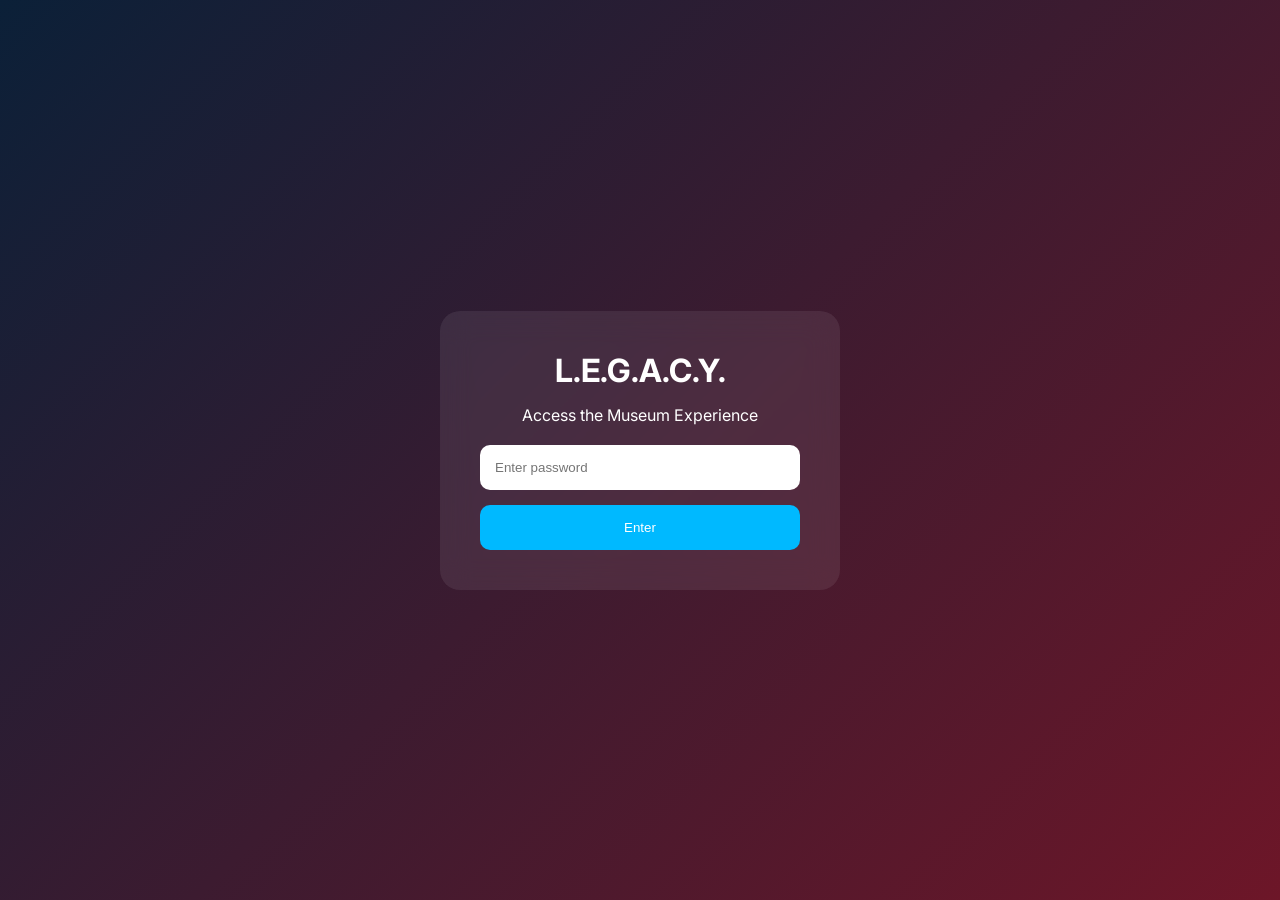
==== index.html @ 5bb91586 "Add files via upload" ====
<!DOCTYPE html>
<html lang="en">

<head>
    <meta charset="UTF-8">
    <meta name="viewport" content="width=device-width, initial-scale=1.0">

    <title>L.E.G.A.C.Y.</title>

    <link rel="stylesheet" href="style.css">

    <link rel="preconnect" href="https://fonts.googleapis.com">
    <link href="https://fonts.googleapis.com/css2?family=Inter:wght@300;400;600;700&display=swap" rel="stylesheet">
</head>

<body>

<div id="password-screen">

    <div class="login-box">

        <h1>L.E.G.A.C.Y.</h1>

        <p>Access the Museum Experience</p>

        <input
            type="password"
            id="password"
            placeholder="Enter password">

        <button onclick="login()">
            Enter
        </button>

        <p id="error"></p>

    </div>

</div>

<div id="site-content" class="hidden">

    <section class="hero">

        <div class="hero-content">

            <h1>L.E.G.A.C.Y.</h1>

            <h2>
                Where the Future Meets its Roots
            </h2>

            <p class="subtitle">
                Have you ever wondered why we do what we do?
            </p>

            <p class="description">
                The L.E.G.A.C.Y. Museum does not exhibit machines.
                It exhibits choices. Every innovation tells a story
                about the future we wanted to create.
            </p>

            <div class="cards">

                <div class="card">
                    <h3>Experience the Journey</h3>
                    <p>
                        Travel through the eras where innovation
                        transformed history.
                    </p>
                </div>

                <div class="card">
                    <h3>Discover the Threads</h3>
                    <p>
                        Connect historical craftsmanship with
                        modern technology.
                    </p>
                </div>

                <div class="card">
                    <h3>Leave Your Legacy</h3>
                    <p>
                        Contribute your vision to the future archive.
                    </p>
                </div>

            </div>

            <div class="cta-area">

                <h3>
                    30,000 Years of Innovation
                </h3>

                <button class="cta-button">
                    Book Your Visit
                </button>

            </div>

        </div>

    </section>

</div>

<script src="script.js"></script>

</body>
</html>
---- style.css ----
*{
    margin:0;
    padding:0;
    box-sizing:border-box;
}

body{
    font-family:'Inter',sans-serif;
    background:#111;
}

.hidden{
    display:none;
}

#password-screen{
    height:100vh;

    display:flex;
    justify-content:center;
    align-items:center;

    background:
    linear-gradient(
    135deg,
    #0b2038,
    #6d1628);
}

.login-box{

    width:400px;

    background:rgba(255,255,255,0.08);

    backdrop-filter:blur(15px);

    border-radius:20px;

    padding:40px;

    text-align:center;

    color:white;
}

.login-box h1{
    margin-bottom:15px;
}

.login-box input{

    width:100%;

    margin-top:20px;

    padding:15px;

    border:none;

    border-radius:10px;
}

.login-box button{

    width:100%;

    margin-top:15px;

    padding:15px;

    border:none;

    border-radius:10px;

    background:#00b9ff;

    color:white;

    cursor:pointer;
}

.hero{

    min-height:100vh;

    background:
    linear-gradient(
    135deg,
    #0a2238,
    #9a2323);

    display:flex;
    justify-content:center;
    align-items:center;

    color:white;
}

.hero-content{

    width:90%;
    max-width:1200px;

    text-align:center;
}

.hero h1{

    font-size:5rem;
    margin-bottom:20px;
}

.hero h2{

    color:#7dd7ff;
    margin-bottom:25px;
}

.subtitle{

    font-size:1.5rem;
    margin-bottom:25px;
}

.description{

    max-width:800px;
    margin:auto;

    opacity:.9;

    line-height:1.7;

    margin-bottom:50px;
}

.cards{

    display:grid;

    grid-template-columns:
    repeat(auto-fit,minmax(280px,1fr));

    gap:20px;

    margin-bottom:60px;
}

.card{

    background:rgba(255,255,255,.1);

    backdrop-filter:blur(12px);

    border-radius:16px;

    padding:25px;

    transition:.3s;
}

.card:hover{

    transform:translateY(-8px);

    background:rgba(255,255,255,.15);
}

.cta-button{

    margin-top:20px;

    padding:18px 50px;

    border:none;

    border-radius:14px;

    font-size:1.1rem;

    background:#00c3ff;

    color:white;

    cursor:pointer;
}
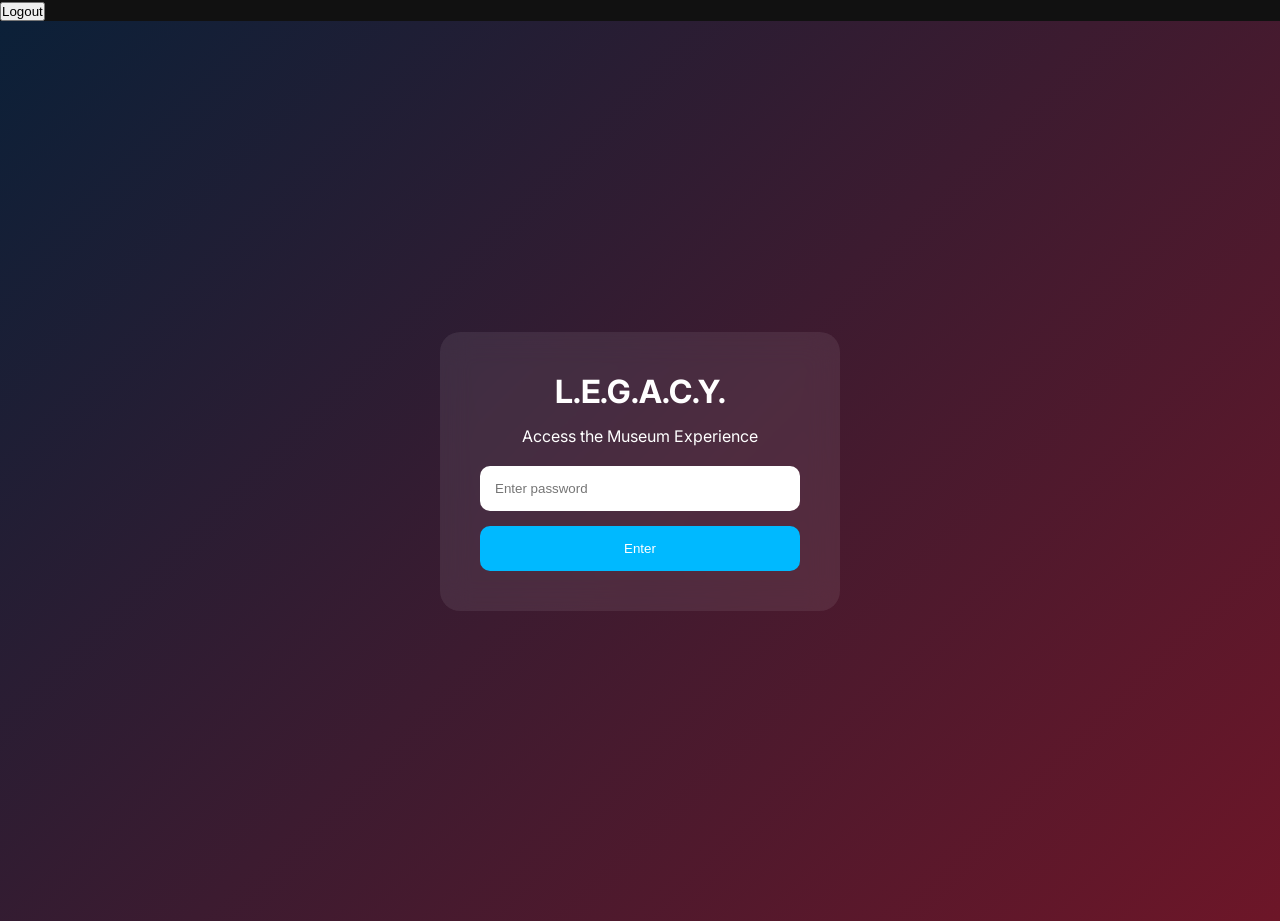
==== commit bb52f7cd: "Update index.html" ====
--- a/index.html
+++ b/index.html
@@ -14,7 +14,9 @@
 </head>
 
 <body>
-
+<button onclick="logout()">
+    Logout
+</button>
 <div id="password-screen">
 
     <div class="login-box">
@@ -92,10 +94,11 @@
                 <h3>
                     30,000 Years of Innovation
                 </h3>
-
-                <button class="cta-button">
-                    Book Your Visit
-                </button>
+                <a href="visit.html">
+                    <button class="cta-button">
+                        Book Your Visit
+                    </button>
+                </a>
 
             </div>
 
@@ -108,4 +111,4 @@
 <script src="script.js"></script>
 
 </body>
-</html>+</html>
--- a/style.css
+++ b/style.css
@@ -184,4 +184,27 @@
     color:white;
 
     cursor:pointer;
-}+}
+
+.cta-button{
+
+    display:inline-block;
+
+    margin-top:20px;
+
+    padding:18px 50px;
+
+    border:none;
+
+    border-radius:14px;
+
+    font-size:1.1rem;
+
+    background:#00c3ff;
+
+    color:white;
+
+    text-decoration:none;
+
+    cursor:pointer;
+}
